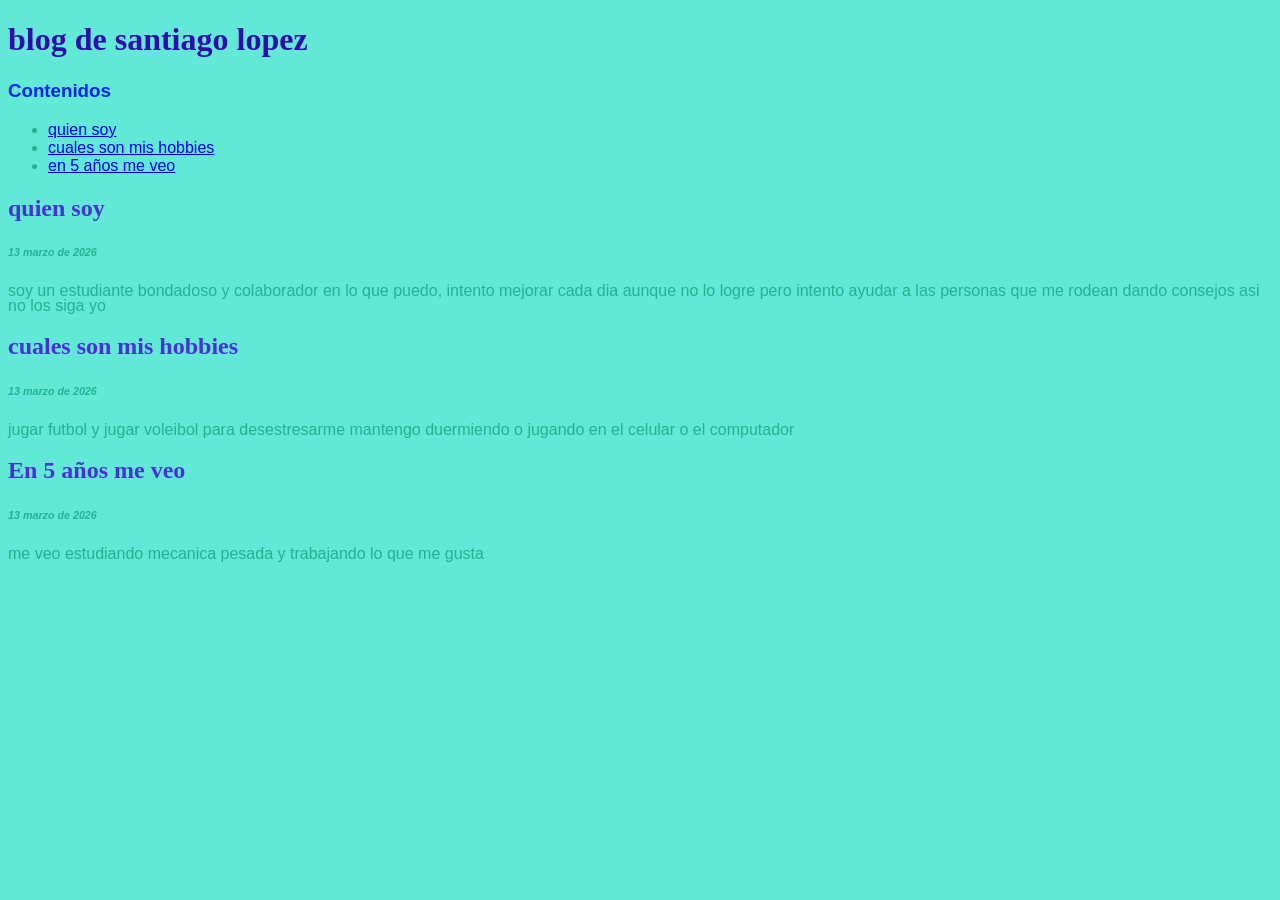
==== index.html @ e747a2d0 "Add files via upload" ====
<!DOCTYPE html>
<html>
    <head>
        <meta charset="utf-8">
        <title>proyecto block</title>
        <style>
            body {
                font-family:sans-serif;
                color: rgb(32, 179, 145);
                background-color: rgb(97, 232, 214);
            }
            h1 {
                font-family: fantasy;
                color: rgb(49, 60, 181);
            }
            h1 {
                color: rgb(44, 15, 171);
            }
            h3{
                color:rgb(5, 36, 242);
            }
            h2 {
            font-family: cursive;
            color: rgb(70, 51, 212);
            }
            p {
             line-height:15px;
            }
            h6 {
                font-style: italic;
            }
        </style>
    </head>
    <body>
    
        
        <h1>blog de santiago lopez</h1>

        <h3>Contenidos</h3>
        <ul>
            <li>
             <a href="#primerpost">
                quien soy 
        </a>
            <li>
            <a href="#segundopost">
                cuales son mis hobbies</a>
            
            </li>
            <li>
            <a href="#tercerpost">
                en 5 años me veo</a>
            
            </li>
            
            </li>
           
            
        </ul>
        
        <h2 id="primerpost">quien soy</h2>
        <h6>13 marzo de 2026</h6>
        
        <p>soy un estudiante bondadoso y colaborador en lo que puedo, intento mejorar cada dia aunque no lo logre pero intento ayudar a las personas que me rodean dando consejos asi no los siga yo</p>
        
        
    </body>
     <h2 id="segundopost">cuales son mis hobbies</h2>
        <h6>13 marzo de 2026</h6>
        
        <p>jugar futbol y jugar voleibol para desestresarme mantengo duermiendo o jugando en el celular o el computador</p>
        
         <h2 id="tercerpost">En 5 años me veo</h2>
        <h6>13 marzo de 2026</h6>
        
        <p>me veo estudiando mecanica pesada y trabajando lo que me gusta </p>
</html>
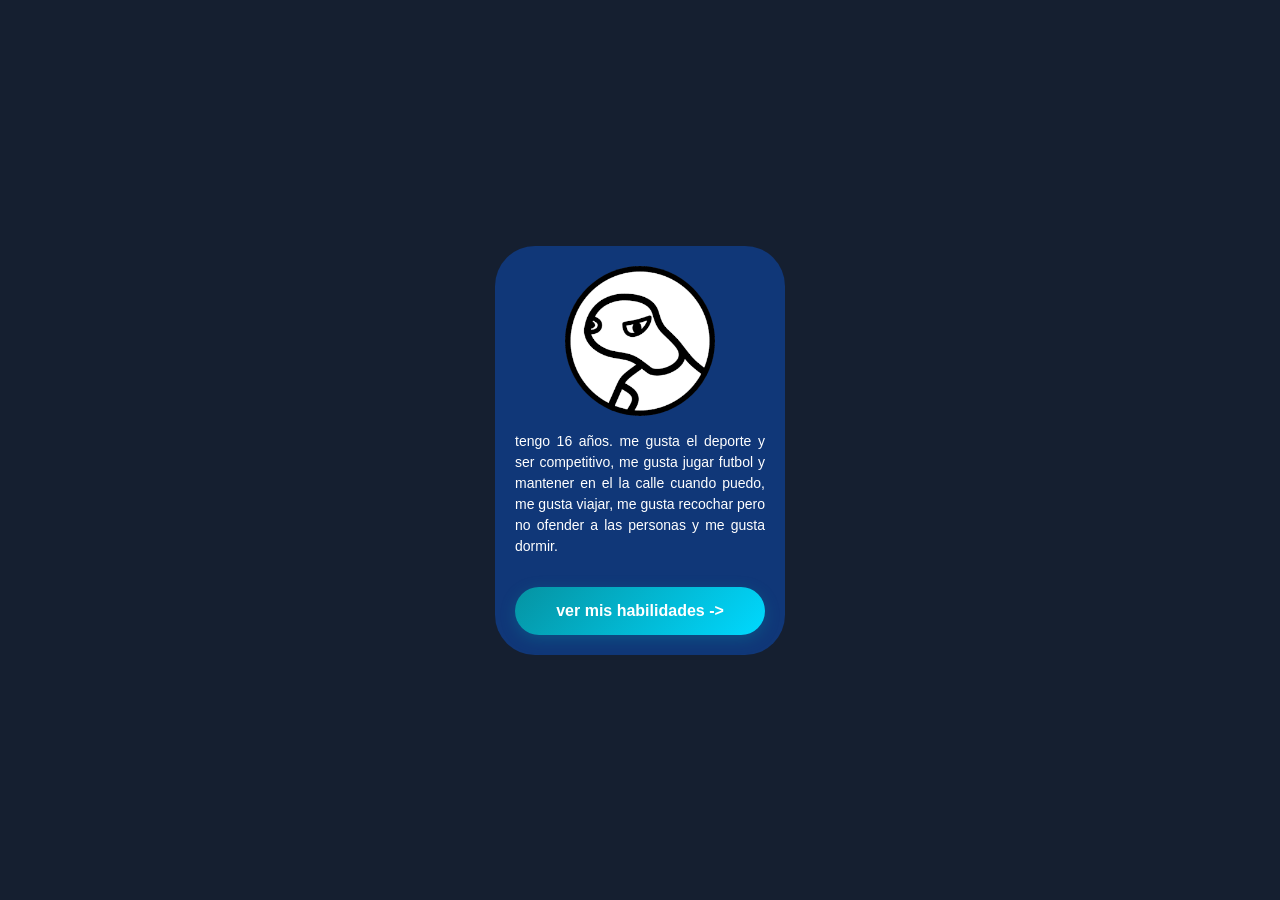
==== commit a1430ad8: "Add files via upload" ====
--- a/index.html
+++ b/index.html
@@ -1,77 +1,21 @@
 <!DOCTYPE html>
-<html>
-    <head>
-        <meta charset="utf-8">
-        <title>proyecto block</title>
-        <style>
-            body {
-                font-family:sans-serif;
-                color: rgb(32, 179, 145);
-                background-color: rgb(97, 232, 214);
-            }
-            h1 {
-                font-family: fantasy;
-                color: rgb(49, 60, 181);
-            }
-            h1 {
-                color: rgb(44, 15, 171);
-            }
-            h3{
-                color:rgb(5, 36, 242);
-            }
-            h2 {
-            font-family: cursive;
-            color: rgb(70, 51, 212);
-            }
-            p {
-             line-height:15px;
-            }
-            h6 {
-                font-style: italic;
-            }
-        </style>
-    </head>
-    <body>
-    
-        
-        <h1>blog de santiago lopez</h1>
-
-        <h3>Contenidos</h3>
-        <ul>
-            <li>
-             <a href="#primerpost">
-                quien soy 
-        </a>
-            <li>
-            <a href="#segundopost">
-                cuales son mis hobbies</a>
-            
-            </li>
-            <li>
-            <a href="#tercerpost">
-                en 5 años me veo</a>
-            
-            </li>
-            
-            </li>
-           
-            
-        </ul>
-        
-        <h2 id="primerpost">quien soy</h2>
-        <h6>13 marzo de 2026</h6>
-        
-        <p>soy un estudiante bondadoso y colaborador en lo que puedo, intento mejorar cada dia aunque no lo logre pero intento ayudar a las personas que me rodean dando consejos asi no los siga yo</p>
-        
-        
-    </body>
-     <h2 id="segundopost">cuales son mis hobbies</h2>
-        <h6>13 marzo de 2026</h6>
-        
-        <p>jugar futbol y jugar voleibol para desestresarme mantengo duermiendo o jugando en el celular o el computador</p>
-        
-         <h2 id="tercerpost">En 5 años me veo</h2>
-        <h6>13 marzo de 2026</h6>
-        
-        <p>me veo estudiando mecanica pesada y trabajando lo que me gusta </p>
+<html lang="en">
+<head>
+    <meta charset="UTF-8">
+    <meta name="viewport" content="width=device-width, initial-scale=1.0">
+    <title>tarjeta de presentacion</title>
+    <link rel="stylesheet" href="style.css">
+</head>
+<body>
+    <div class="contenedor">
+    <div class="tarjeta">
+        <img src="foto.webp" alt="santiago lopez muñoz">
+        <p>
+            tengo 16 años. me gusta el deporte y ser competitivo, me gusta jugar futbol y mantener en el la calle cuando puedo, me gusta viajar, me gusta recochar pero no ofender a las personas y me gusta dormir.
+        </p>
+        <a href="mailto:santiagolm@sagradafamiliapalmira.edu.co>contactame...</a>"
+</div>
+<a href="habilidades.html" class="btn-ver-mas"> ver mis habilidades -></a>
+    </div>
+</body>
 </html>
--- a/style.css
+++ b/style.css
@@ -0,0 +1,79 @@
+*{
+    padding: 0;
+    margin: 0;
+}
+body{
+    background-color:#151f30;
+    display: flex;
+    justify-content: center;
+    align-items: center;
+    min-height: 100vh;
+    font-family: Arial, Helvetica, sans-serif;
+}
+
+/* contenedor de la pagina */
+
+.contenedor{
+    display: flex;
+    flex-direction: column;
+    align-items: center;
+    gap: 30px;
+    padding: 20px;
+}
+/* tarjeta de presentacion*/
+.tarjeta{
+    background-color: #103778;
+    width: 250px;
+    border-radius: 40px;
+    display: flex;
+    flex-direction: column;
+    padding: 20px;
+    justify-content: space-around;
+    gap: 15px;
+}
+img{
+    width: 150px;
+    align-self: center;
+    border-radius: 76px;
+}
+h1{
+    font-size: 14px;
+    text-align: center;
+    color: #0593a2;
+}
+p{
+    font-size: 14px;
+    text-align: justify;
+    color: white;
+    line-height: 1.5;
+}
+a{
+    color: pink;
+    text-align: right;
+    text-decoration: none;
+    transition: color 0.3s;
+}
+a:hover{
+    color: #ff1493;
+}
+/* boton "ver mas"*/
+.btn-ver-mas{
+    display: inline-block;
+    padding: 15px 35px;
+    background: linear-gradient(135deg, #0593a2, #00d9ff);
+    color: white;
+
+    text-decoration: none;
+
+    border-radius: 30px;
+    font-weight: bold;
+    font-size: 16px;
+    text-align: center;
+    transition: all 0.3s ease;
+    box-shadow: 0 4px 15px rgba(5, 147, 162, 0.3);
+}
+.boton-ver-mas:hover{
+    transform: translateY(-3px);
+    box-shadow: 0 8px 25px rgba(5, 147, 162, 0.5);
+    background: linear-gradient( 135deg, #00d9ff, #0593a2);
+}
